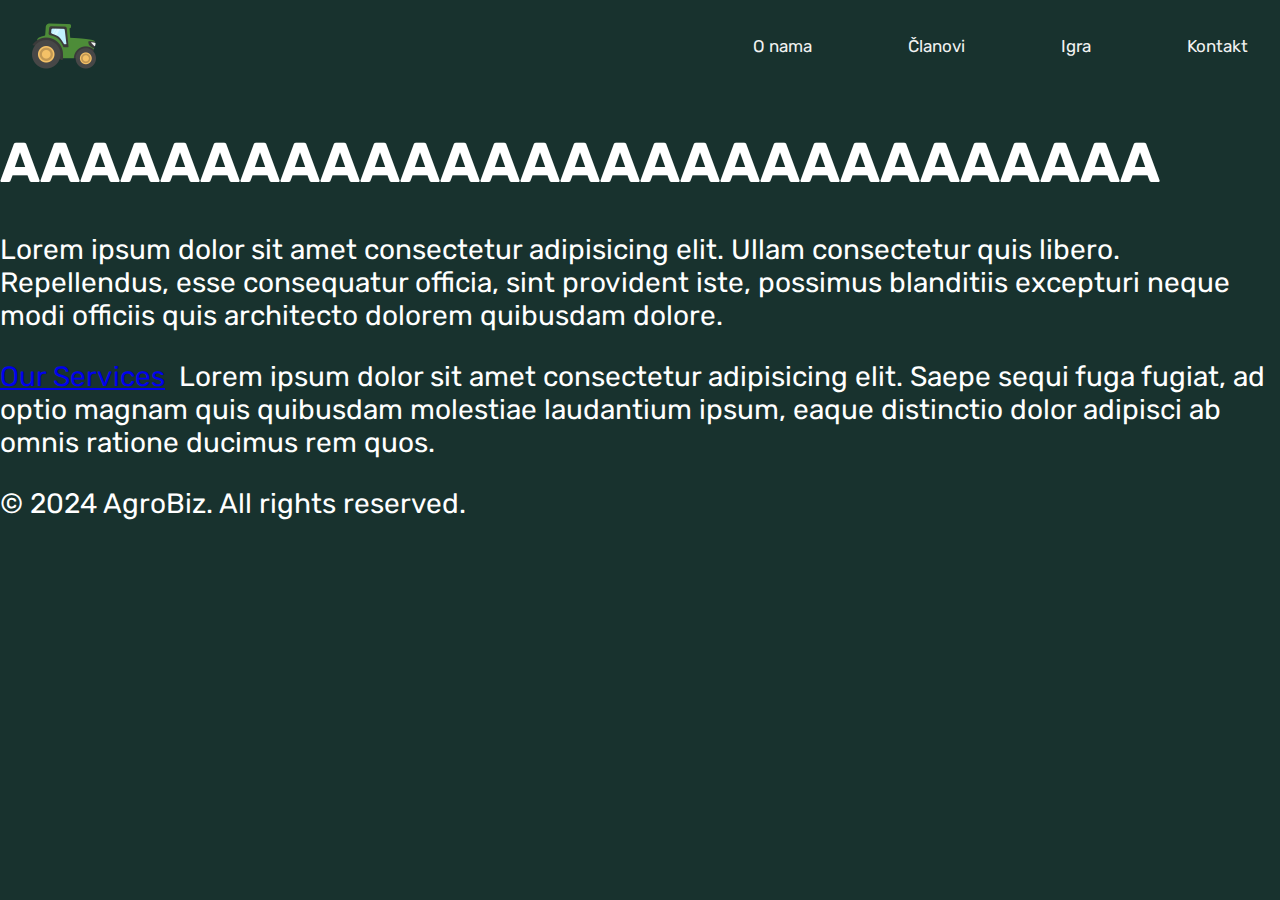
==== pages/index.html @ bf20f503 "add underline to active page" ====
<!DOCTYPE html>
<html lang="en">
<head>
    <meta charset="UTF-8">
    <meta name="viewport" content="width=device-width, initial-scale=1.0">
    <title>OPG Sedlar</title>
    <link rel="icon" type="image/x-icon" href="../images/favicon.ico">
    <link rel="stylesheet" href="../styles/style.css">
    <link rel="stylesheet" href="../styles/navbar.css">
</head>
<body>
    <div id="navbar">
        <a href="index.html">
            <img src="../images/tractor.png" alt="logo" id="tractor-logo">
        </a>
        
        <div class="nav-links">
          <a href="about.html" class="hover-underline-animation">O nama</a>
          <a href="members.html" class="hover-underline-animation">Članovi</a>
          <a href="play.html" class="hover-underline-animation">Igra</a>
          <a href="contact.html" class="hover-underline-animation">Kontakt</a>
        </div>
      </div>
      
      



    <div id="main-page">
        <section class="hero">
            <h1>AAAAAAAAAAAAAAAAAAAAAAAAAAAAA</h1>
            <p>Lorem ipsum dolor sit amet consectetur adipisicing elit. Ullam consectetur quis libero. Repellendus, esse consequatur officia, sint provident iste, possimus blanditiis excepturi neque modi officiis quis architecto dolorem quibusdam dolore.</p>
            <a href="services.html" class="btn">Our Services</a>
            <img src="images/tractor.png" alt="">
            Lorem ipsum dolor sit amet consectetur adipisicing elit. Saepe sequi fuga fugiat, ad optio magnam quis quibusdam molestiae laudantium ipsum, eaque distinctio dolor adipisci ab omnis ratione ducimus rem quos.
        </section>
    </div>






    <footer>
        <p>&copy; 2024 AgroBiz. All rights reserved.</p>
    </footer>

    <script src="../scripts/script.js"></script>
</body>
</html>
---- styles/style.css ----
/* Add this to your existing CSS */

@import url('https://fonts.googleapis.com/css2?family=Rubik:ital,wght@0,300..900;1,300..900&display=swap');

body {
    background-color: #18322e;
    margin: 0;
    font-size: 28px;
    font-family: Rubik;
    color: white;
}
  


.blur {
    filter: blur(5px);
    transition: filter 0.3s ease-in-out;
  }
  
#page-overlay {
position: fixed;
top: 0;
left: 0;
width: 100vw;
height: 100vh;
background: rgba(0, 0, 0, 0.4); /* Optional: to dim the background */
z-index: 10;
display: none;
}

#page-overlay.active {
display: block;
}
---- styles/navbar.css ----
#navbar {
  position: sticky;
  top: 0;
  display: flex;
  justify-content: space-between; /* Separate the image and links */
  align-items: center; 
  background-color: #18322e;
  padding: 0 16px; /* Add horizontal padding for spacing */
}

#tractor-logo {
  height: 4rem;
  vertical-align: middle;
  transition: 0.3s ease;
}

#tractor-logo:hover {
  transform: rotate(20deg) scale(1.1); /* Rotate and slightly enlarge the logo */
}

@keyframes bounce {
  0%, 100% {
    transform: translateY(0);
  }
  50% {
    transform: translateY(-10px);
  }
}

#tractor-logo:hover {
  animation: bounce 0.6s ease-in-out infinite;
}


#navbar a {
  display: block;
  color: #f2f2f2;
  text-align: center;
  padding: 14px 16px;
  text-decoration: none;
  font-size: 17px;
}

#navbar a.active {
  text-decoration: underline #abab59;
  text-underline-offset: 1rem;
  color: white;
}

.nav-links {
  display: flex;
  gap: 4rem;
}

/* From w3resources.com */
.hover-underline-animation {
  display: inline-block; /* Display inline block */
  position: relative; /* Set position relative */
  color: 
#abab59; /* Set text color */
}

.hover-underline-animation:after {
  content: ''; /* Add content after the element */
  position: absolute; /* Position absolute for pseudo-element */
  width: 100%; /* Full width */
  transform: scaleX(0); /* Initial scale of 0 for underline effect */
  height: 2px; /* Height of the underline */
  bottom: 0; /* Align to bottom */
  left: 0; /* Align to left */
  background-color: 
  #abab59; /* Background color of the underline */
  transform-origin: bottom right; /* Set transform origin */
  transition: transform 0.25s ease-out; /* Transition effect for the underline */
}

.hover-underline-animation:hover:after {
  transform: scaleX(1); /* Scale the underline on hover */
  transform-origin: bottom left; /* Set transform origin */
}
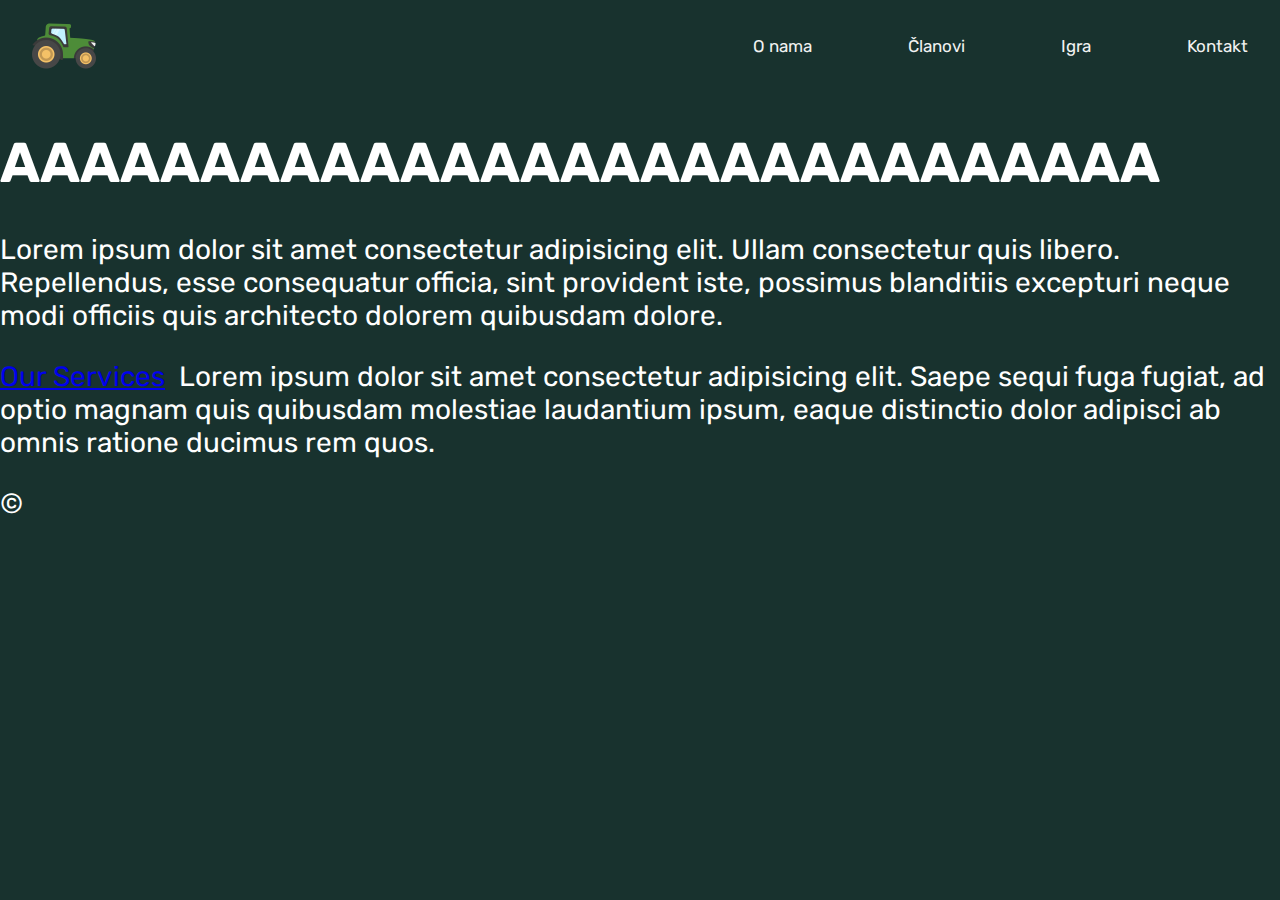
==== commit ea51ab9b: "change footer" ====
--- a/pages/index.html
+++ b/pages/index.html
@@ -42,7 +42,7 @@
 
 
     <footer>
-        <p>&copy; 2024 AgroBiz. All rights reserved.</p>
+        <p>&copy;</p>
     </footer>
 
     <script src="../scripts/script.js"></script>
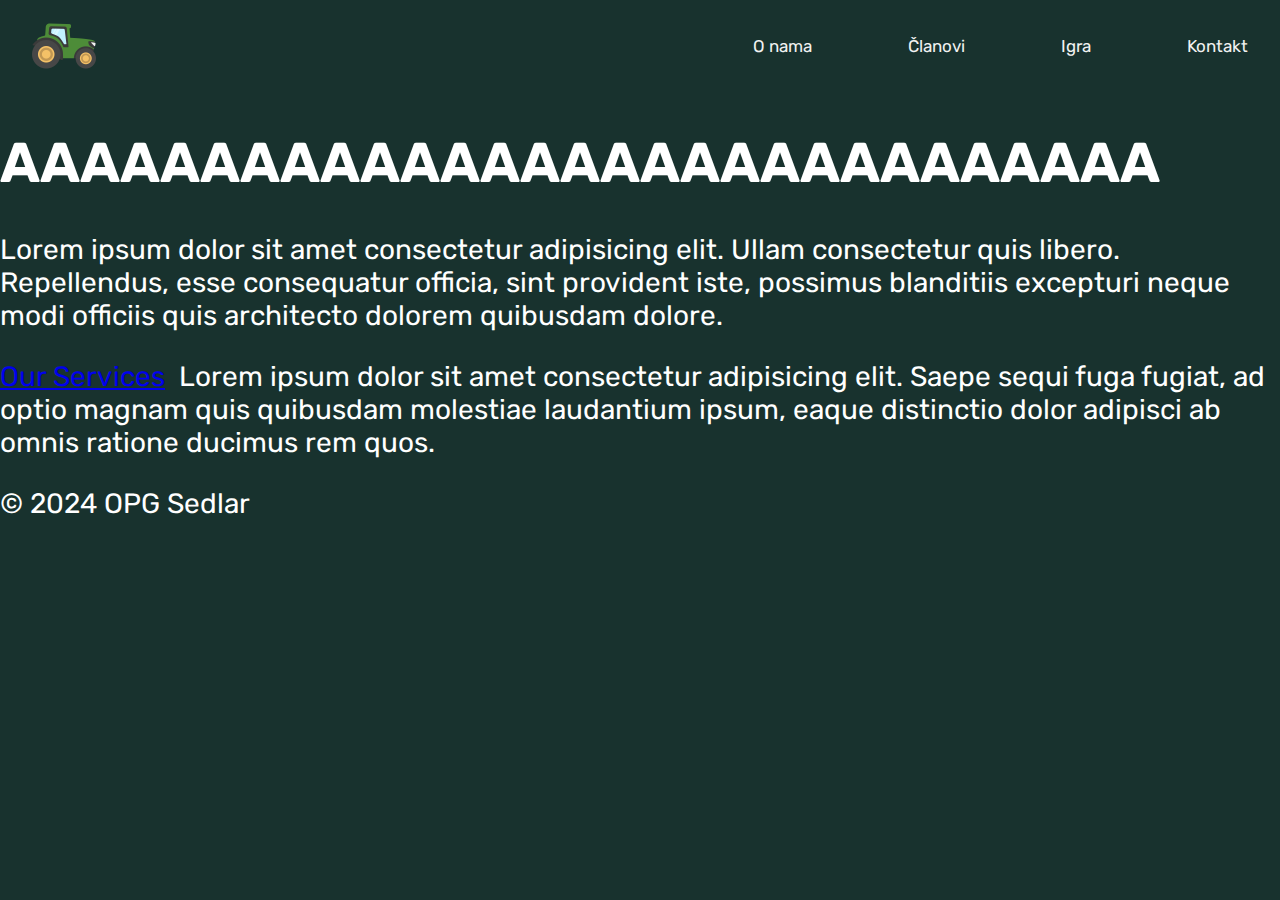
==== commit 2b61ffb9: "add footer" ====
--- a/pages/index.html
+++ b/pages/index.html
@@ -42,7 +42,7 @@
 
 
     <footer>
-        <p>&copy;</p>
+        <p>&copy; 2024 OPG Sedlar</p>
     </footer>
 
     <script src="../scripts/script.js"></script>
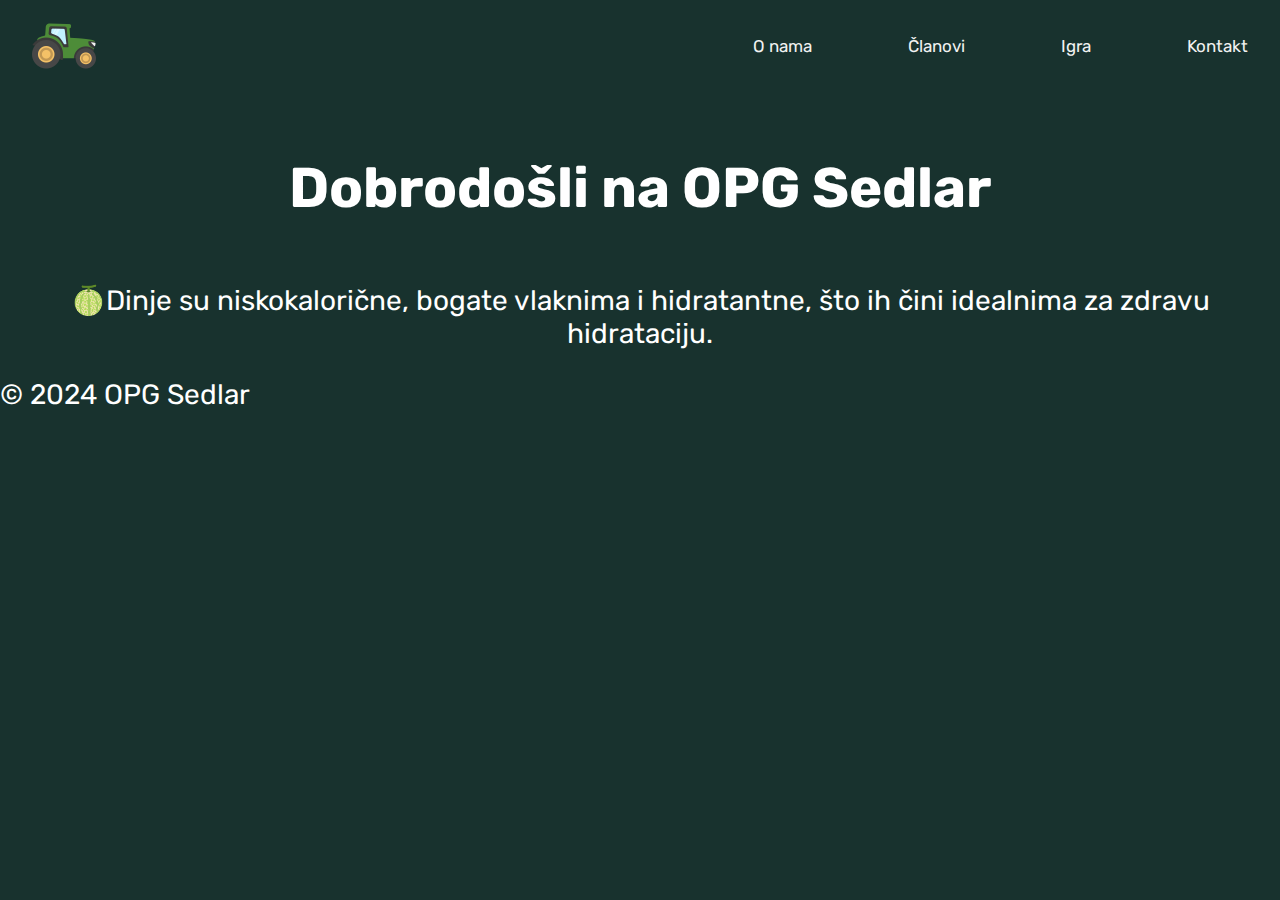
==== commit 7aff3aba: "add video background" ====
--- a/pages/index.html
+++ b/pages/index.html
@@ -9,6 +9,11 @@
     <link rel="stylesheet" href="../styles/navbar.css">
 </head>
 <body>
+    <video autoplay muted loop id="backgroundVideo">
+        <source src="../backgrounds/background.mp4" type="video/mp4">
+        Your browser does not support HTML5 video.
+      </video>
+
     <div id="navbar">
         <a href="index.html">
             <img src="../images/tractor.png" alt="logo" id="tractor-logo">
@@ -21,24 +26,16 @@
           <a href="contact.html" class="hover-underline-animation">Kontakt</a>
         </div>
       </div>
+
+      <div class="header">
+       <h1>Dobrodošli na OPG Sedlar</h1>
+      </div>
+
+      <div id="fact">
+        <p></p>
+      </div>
       
       
-
-
-
-    <div id="main-page">
-        <section class="hero">
-            <h1>AAAAAAAAAAAAAAAAAAAAAAAAAAAAA</h1>
-            <p>Lorem ipsum dolor sit amet consectetur adipisicing elit. Ullam consectetur quis libero. Repellendus, esse consequatur officia, sint provident iste, possimus blanditiis excepturi neque modi officiis quis architecto dolorem quibusdam dolore.</p>
-            <a href="services.html" class="btn">Our Services</a>
-            <img src="images/tractor.png" alt="">
-            Lorem ipsum dolor sit amet consectetur adipisicing elit. Saepe sequi fuga fugiat, ad optio magnam quis quibusdam molestiae laudantium ipsum, eaque distinctio dolor adipisci ab omnis ratione ducimus rem quos.
-        </section>
-    </div>
-
-
-
-
 
 
     <footer>
--- a/styles/style.css
+++ b/styles/style.css
@@ -1,5 +1,3 @@
-/* Add this to your existing CSS */
-
 @import url('https://fonts.googleapis.com/css2?family=Rubik:ital,wght@0,300..900;1,300..900&display=swap');
 
 body {
@@ -9,25 +7,29 @@
     font-family: Rubik;
     color: white;
 }
-  
 
 
-.blur {
-    filter: blur(5px);
-    transition: filter 0.3s ease-in-out;
-  }
-  
-#page-overlay {
-position: fixed;
-top: 0;
-left: 0;
-width: 100vw;
-height: 100vh;
-background: rgba(0, 0, 0, 0.4); /* Optional: to dim the background */
-z-index: 10;
-display: none;
+.header{
+  padding: 2%;
+  text-align: center;
+  color: white;
 }
 
-#page-overlay.active {
-display: block;
+#fact{
+  text-align: center;
+}
+
+::selection {
+  color: #0c201c;
+  background: #e8b3ba;
+}
+
+#backgroundVideo {
+  position: absolute; /* Ensures it can stretch to cover the page */
+  top: 0;
+  left: 0;
+  width: 100%; /* Adjust to the full width of the page */
+  height: 100%; /* Adjust to the full height of the page */
+  object-fit: cover; /* Ensures the video scales to cover the area without distortion */
+  z-index: -1; /* Keeps the video in the background */
 }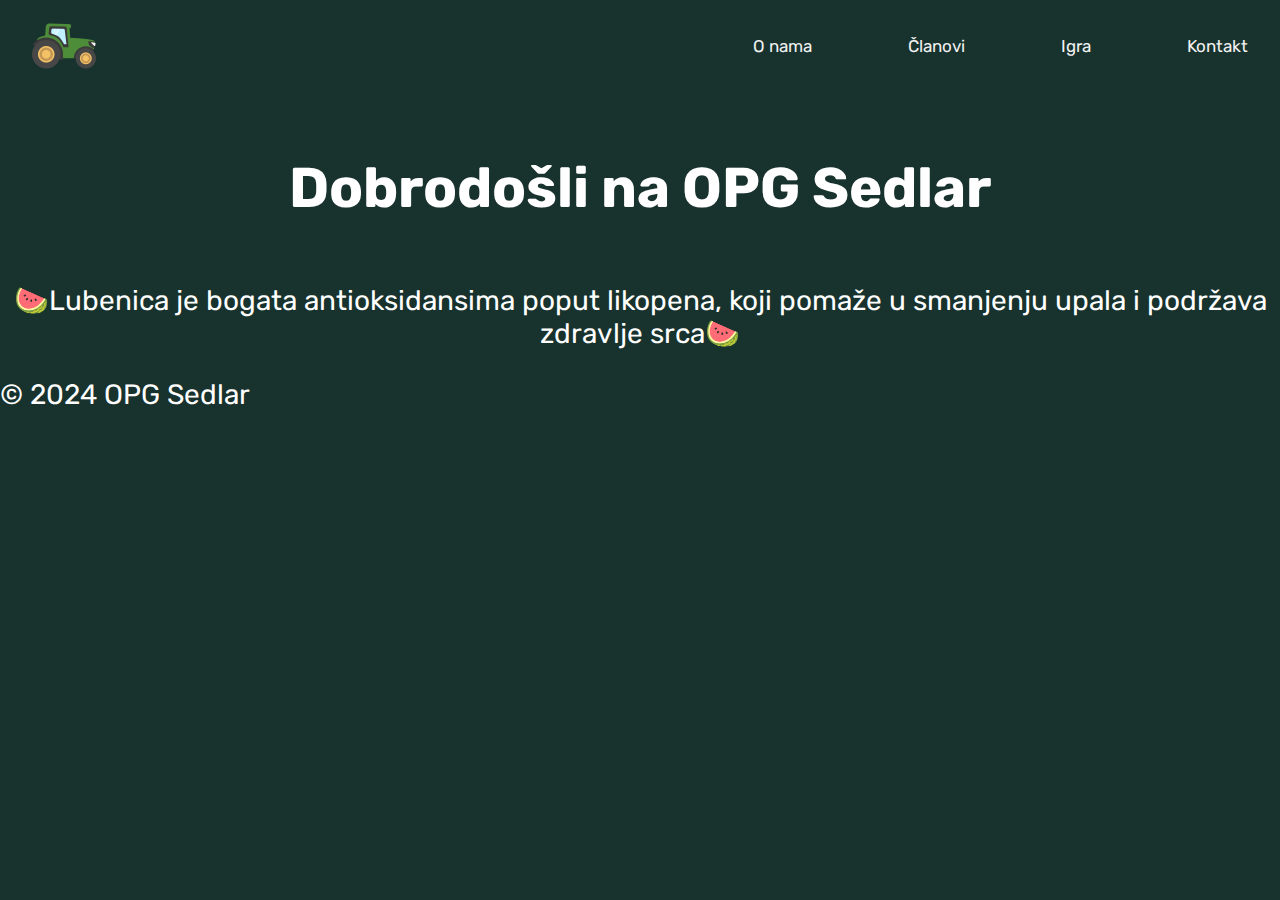
==== commit 44bf2a27: "finish background" ====
--- a/pages/index.html
+++ b/pages/index.html
@@ -9,7 +9,7 @@
     <link rel="stylesheet" href="../styles/navbar.css">
 </head>
 <body>
-    <video autoplay muted loop id="backgroundVideo">
+    <video autoplay muted loop class="backgroundVideo">
         <source src="../backgrounds/background.mp4" type="video/mp4">
         Your browser does not support HTML5 video.
       </video>
--- a/styles/style.css
+++ b/styles/style.css
@@ -24,12 +24,13 @@
   background: #e8b3ba;
 }
 
-#backgroundVideo {
+.backgroundVideo {
   position: absolute; /* Ensures it can stretch to cover the page */
   top: 0;
   left: 0;
-  width: 100%; /* Adjust to the full width of the page */
-  height: 100%; /* Adjust to the full height of the page */
+  width: 100%; 
+  height: 100%; 
   object-fit: cover; /* Ensures the video scales to cover the area without distortion */
-  z-index: -1; /* Keeps the video in the background */
-}+  filter: brightness(25%);
+  z-index: -1; 
+}
--- a/styles/navbar.css
+++ b/styles/navbar.css
@@ -4,7 +4,6 @@
   display: flex;
   justify-content: space-between; /* Separate the image and links */
   align-items: center; 
-  background-color: #18322e;
   padding: 0 16px; /* Add horizontal padding for spacing */
 }
 
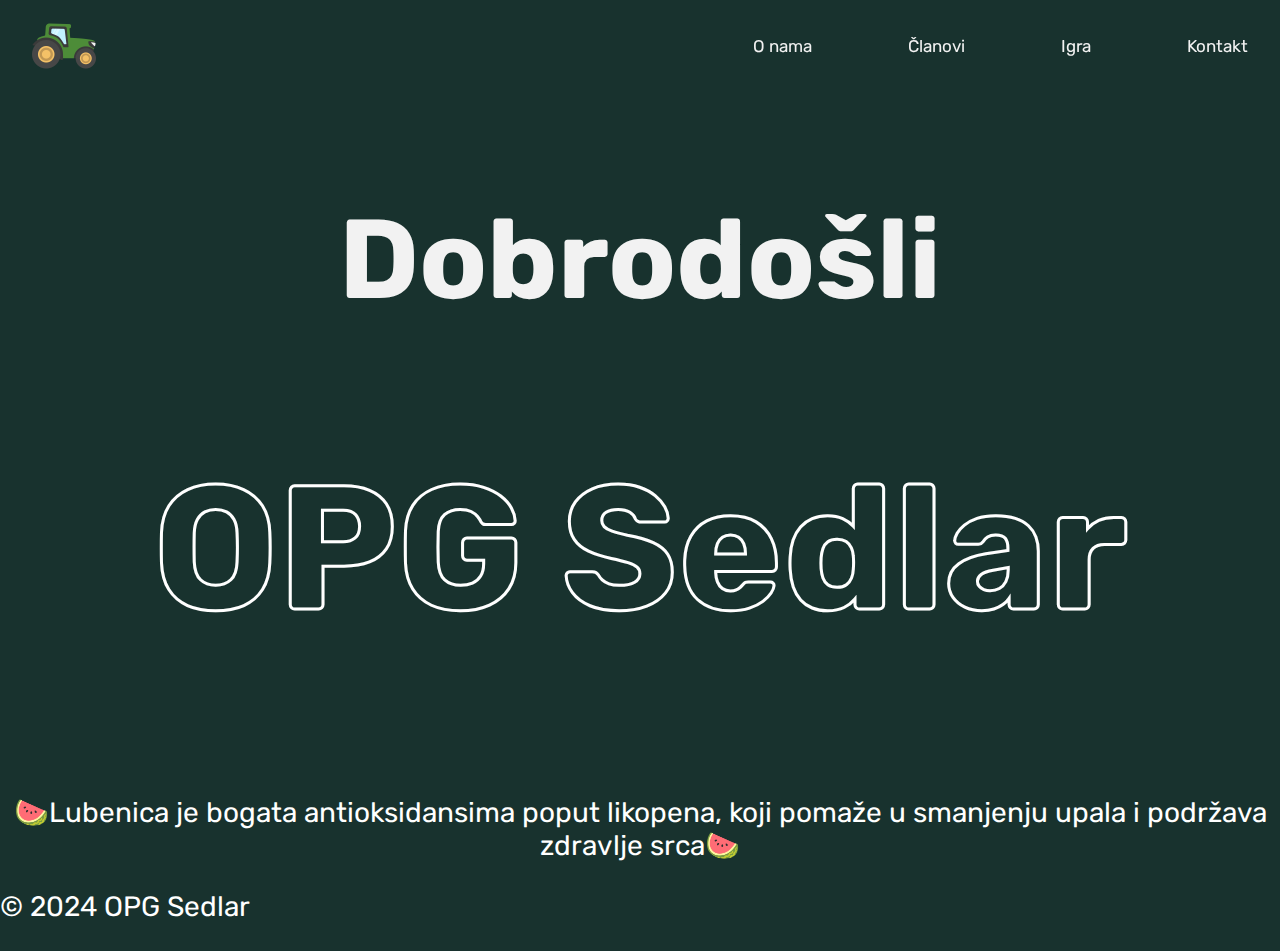
==== commit 24c2ae66: "add background to all pages" ====
--- a/pages/index.html
+++ b/pages/index.html
@@ -28,7 +28,7 @@
       </div>
 
       <div class="header">
-       <h1>Dobrodošli na OPG Sedlar</h1>
+       <h1 id="welcome-text">Dobrodošli </h1><h1 id="opg-text">OPG Sedlar</h1>
       </div>
 
       <div id="fact">
--- a/styles/style.css
+++ b/styles/style.css
@@ -19,6 +19,21 @@
   text-align: center;
 }
 
+
+#welcome-text{
+  font-size: 7rem;
+  font-weight: bold;
+  color: #f2f2f2;
+}
+
+#opg-text {
+  color: transparent; /* Makes the inside of the text transparent */
+  -webkit-text-stroke: 3px white; /* Creates a white border around the text */
+  font-weight: bold; /* Optional: Enhances the appearance of the border */
+  font-size: 11rem;
+}
+
+
 ::selection {
   color: #0c201c;
   background: #e8b3ba;
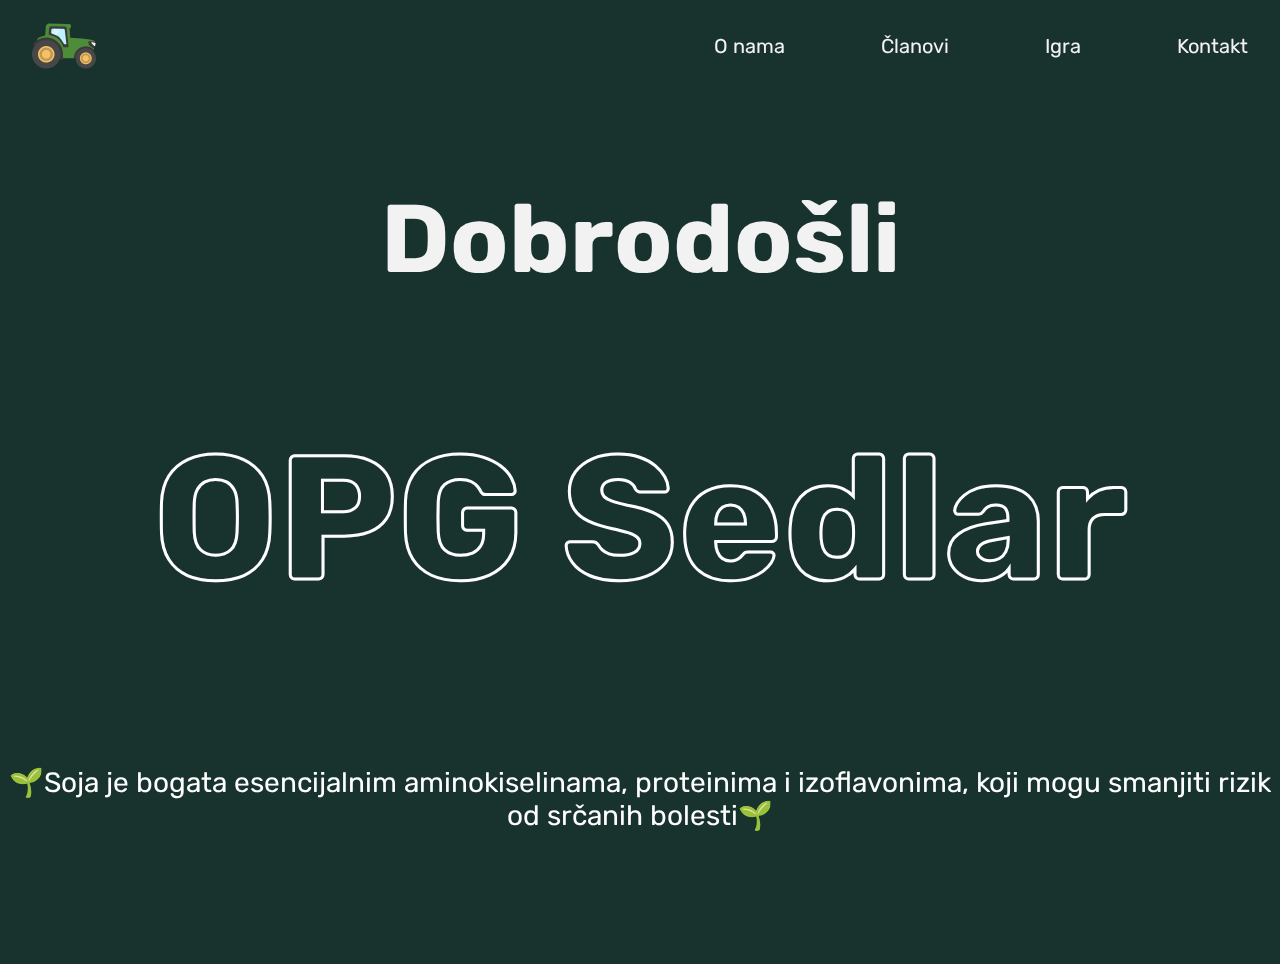
==== commit 99e32c3c: "finished index page" ====
--- a/pages/index.html
+++ b/pages/index.html
@@ -28,19 +28,14 @@
       </div>
 
       <div class="header">
-       <h1 id="welcome-text">Dobrodošli </h1><h1 id="opg-text">OPG Sedlar</h1>
+       <h1 id="welcome-text">Dobrodošli </h1><h1 id="opg-text" class="transparent-text">OPG Sedlar</h1>
       </div>
 
       <div id="fact">
         <p></p>
       </div>
+      <br><br><br><br>
       
-      
-
-
-    <footer>
-        <p>&copy; 2024 OPG Sedlar</p>
-    </footer>
 
     <script src="../scripts/script.js"></script>
 </body>
--- a/styles/style.css
+++ b/styles/style.css
@@ -7,7 +7,6 @@
     font-family: Rubik;
     color: white;
 }
-
 
 .header{
   padding: 2%;
@@ -21,18 +20,22 @@
 
 
 #welcome-text{
-  font-size: 7rem;
+  font-size: 6rem;
   font-weight: bold;
   color: #f2f2f2;
 }
 
 #opg-text {
-  color: transparent; /* Makes the inside of the text transparent */
-  -webkit-text-stroke: 3px white; /* Creates a white border around the text */
-  font-weight: bold; /* Optional: Enhances the appearance of the border */
+  -webkit-text-stroke: 3px white;
+  font-weight: bold;
   font-size: 11rem;
 }
 
+.transparent-text{
+  color: transparent; /* Makes the inside of the text transparent */
+  -webkit-text-stroke: 1px white; /* Creates a white border around the text */
+
+}
 
 ::selection {
   color: #0c201c;
@@ -40,12 +43,12 @@
 }
 
 .backgroundVideo {
-  position: absolute; /* Ensures it can stretch to cover the page */
+  position: fixed; /* stay in position while page content is scorlling */
   top: 0;
   left: 0;
-  width: 100%; 
-  height: 100%; 
-  object-fit: cover; /* Ensures the video scales to cover the area without distortion */
+  width: 100vw;
+  height: 100vh;
+  object-fit: cover; /* stretch video to fit whole page */
   filter: brightness(25%);
-  z-index: -1; 
+  z-index: -1;
 }
--- a/styles/navbar.css
+++ b/styles/navbar.css
@@ -37,7 +37,7 @@
   text-align: center;
   padding: 14px 16px;
   text-decoration: none;
-  font-size: 17px;
+  font-size: 20px;
 }
 
 #navbar a.active {
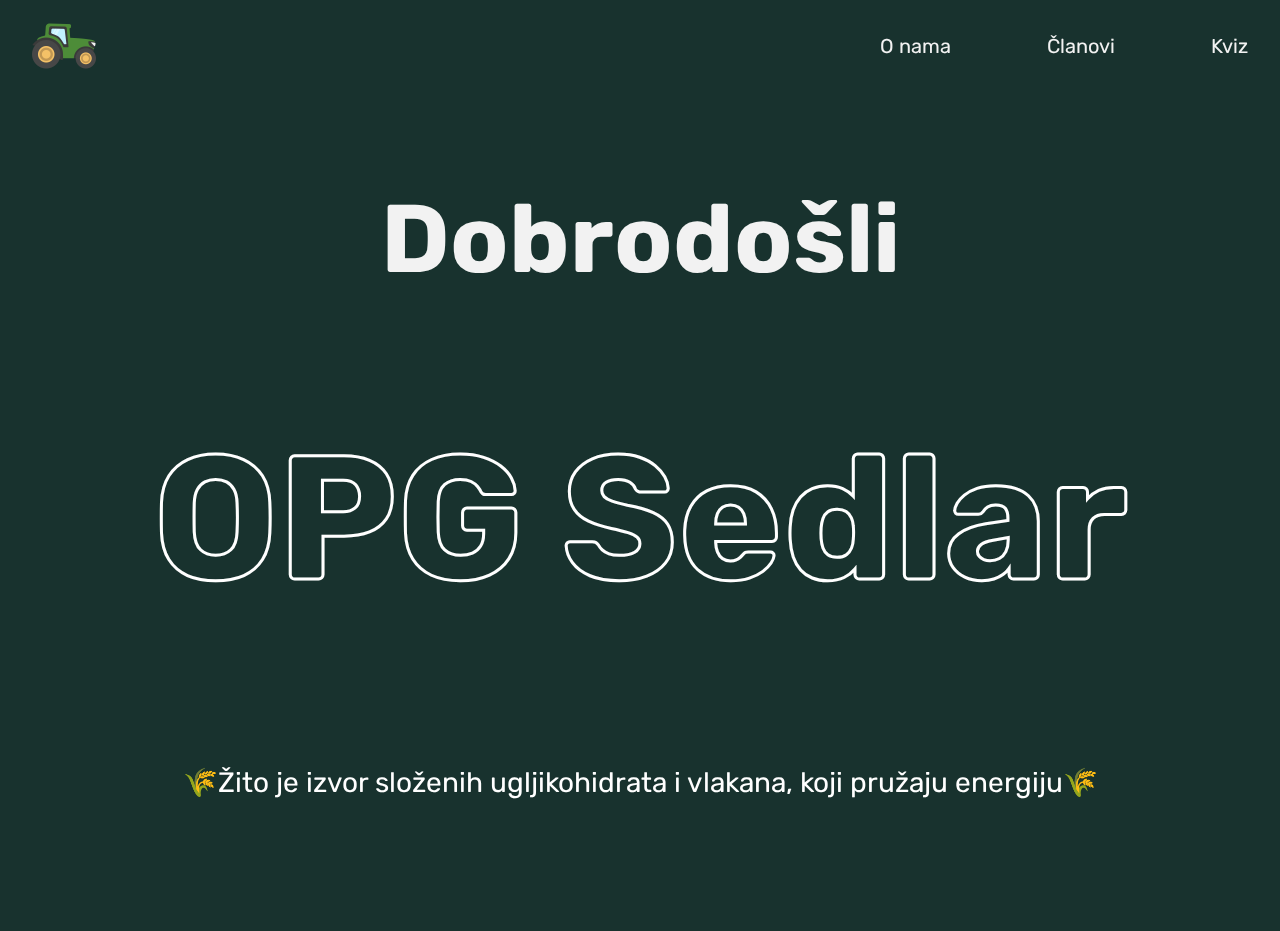
==== commit 2ab2e332: "finish navbar" ====
--- a/pages/index.html
+++ b/pages/index.html
@@ -22,8 +22,7 @@
         <div class="nav-links">
           <a href="about.html" class="hover-underline-animation">O nama</a>
           <a href="members.html" class="hover-underline-animation">Članovi</a>
-          <a href="play.html" class="hover-underline-animation">Igra</a>
-          <a href="contact.html" class="hover-underline-animation">Kontakt</a>
+          <a href="play.html" class="hover-underline-animation">Kviz</a>
         </div>
       </div>
 
